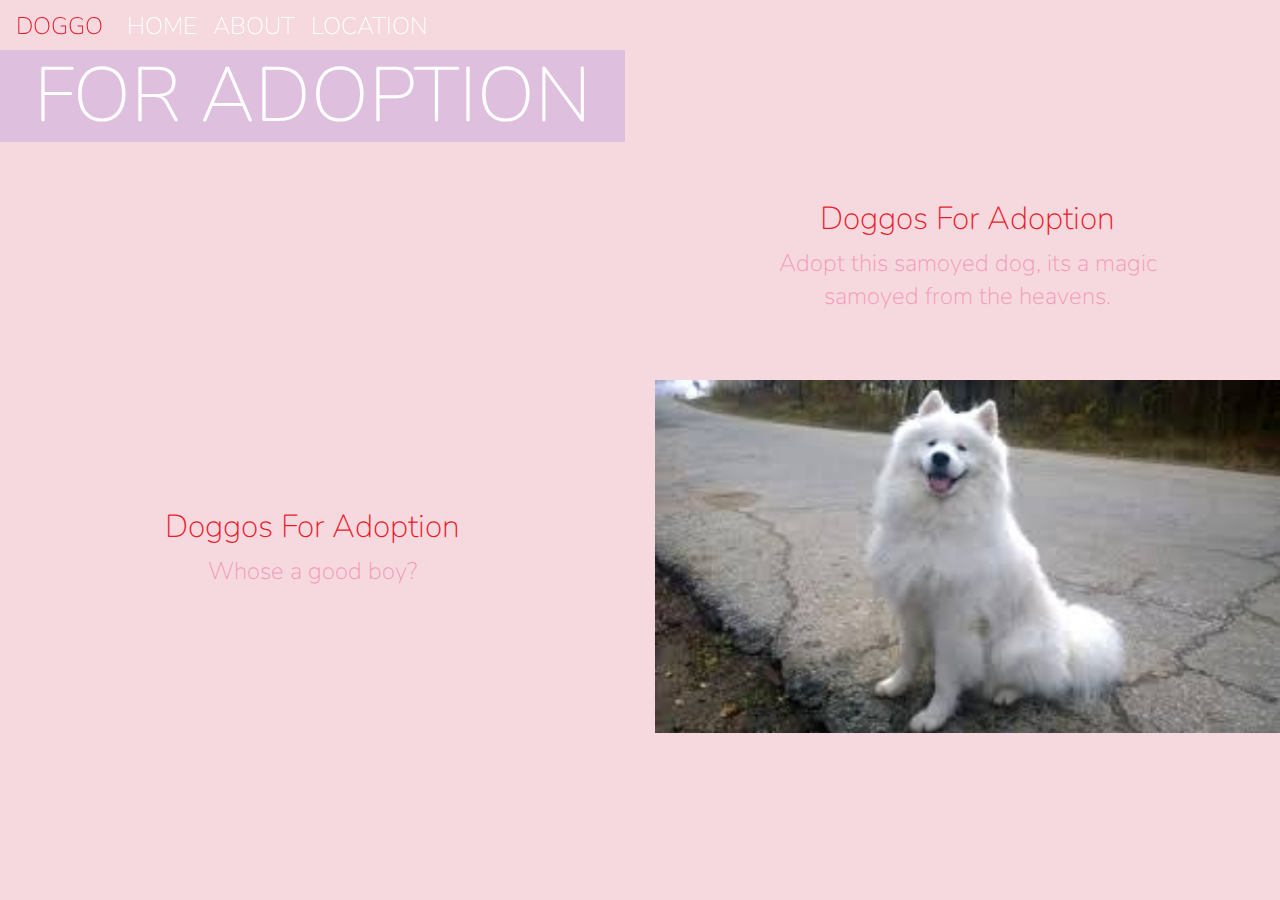
==== puppy-website/index.html @ b922f6ce "Added links to portfolio projects" ====
<!DOCTYPE html>
<html>
  <head>
    <meta charset="utf-8">
    <meta name="viewport" content="width=device-width, initial-scale=1">
    <meta http-equiv="x-ua-compatible" content="ie=edge">
    <title>Doggos For Adoption</title>
    <link rel="stylesheet" href="https://stackpath.bootstrapcdn.com/bootstrap/4.3.1/css/bootstrap.min.css" integrity="sha384-ggOyR0iXCbMQv3Xipma34MD+dH/1fQ784/j6cY/iJTQUOhcWr7x9JvoRxT2MZw1T" crossorigin="anonymous">
    <link href="https://fonts.googleapis.com/css?family=Nunito&display=swap" rel="stylesheet">
    <link rel="stylesheet" href="style.css">
  </head>
  <body>

    <nav id="mainNav" class="navbar navbar-dark navbar-expand-md pt-0 pb-0 fixed-top">
      <a href="#" class="navbar-brand">DOGGO</a>
      <button class="navbar-toggler" data-toggle="collapse" data-target="#navLinks" aria-label="toggle navigation">
        <span class="navbar-toggler-icon"></span>
      </button>
      <div class="collapse navbar-collapse" id="navLinks">
        <ul class="navbar-nav">
          <li class="nav-item">
            <a href="" class="nav-link">HOME</a>
          </li>
          <li class="nav-item">
            <a href="" class="nav-link">ABOUT</a>
          </li>
          <li class="nav-item">
            <a href="" class="nav-link">LOCATION</a>
          </li>
        </ul>
      </div>
    </nav>

    <!-- <div class="containter">
      <div class="row">
        <div class="col-4">
          Lorem ipsum dolor sit amet, consectetur adipisicing elit, sed do eiusmod tempor incididunt ut labore et dolore magna aliqua. Ut enim ad minim veniam, quis nostrud exercitation ullamco laboris nisi ut aliquip ex ea commodo consequat. Duis aute irure dolor in reprehenderit in voluptate velit esse cillum dolore eu fugiat nulla pariatur. Excepteur sint occaecat cupidatat non proident, sunt in culpa qui officia deserunt mollit anim id est laborum.
        </div>
      </div>
    </div> -->
    <section class="container-fluid pl-0 pr-0">
      <div id="first" class="row align-items-center">
        <div class="col-lg-6">
          <!-- <div id="headingGroup" class="text-white text-center d-none d-lg-block"> -->
          <div id="headingGroup" class="text-white text-center order-md-1">
            <h1>FOR ADOPTION</h1>
          </div>
        </div>
        <div class="col-lg-6 order-md-2">
          <img class="img-fluid" src="https://cdn2-www.dogtime.com/assets/uploads/gallery/samoyed-dogs-and-puppies/samoyed-dogs-puppies-1.jpg" alt="">
        </div>
      </div>
    </section>

    <section class="container-fluid pl-0 pr-0">
      <div id="paw1G" class="row align-items-center content">

        <div class="col-md-6 order-2 order-md-1">
          <img class="img-fluid" src="https://d17fnq9dkz9hgj.cloudfront.net/breed-uploads/2018/08/samoyed-detail.jpg?bust=1535566500&width=355" alt="">
        </div>

        <div class="col-md-6 text-center order-1 order-md-2">
          <div class="row justify-content-center">
            <div class="col-10 col-lg-8 mb-5 mb-md-0">
              <h2>Doggos For Adoption</h2>
              <i class="fas fa-paw fa-3x d-none d-lg-inline"></i>
              <p id="paw1D" class="lead">Adopt this samoyed dog, its a magic samoyed from the heavens.</p>
          </div>
        </div>

      </div>
    </section>

    <section class="container-fluid pl-0 pr-0">
      <div id="paw2G" class="row align-items-center content">

        <div class="col-md-6 text-center">
          <div class="row justify-content-center">
            <div class="col-10 col-lg-8 mb-5 mb-md-0">
              <h2>Doggos For Adoption</h2>
              <i class="fas fa-paw fa-3x d-none d-lg-inline"></i>
              <p id="paw2D" class="lead">Whose a good boy?</p>
            </div>
          </div>
        </div>

        <div class="col-md-6">
          <img class="img-fluid" src="[data-uri]" alt="">
        </div>

      </div>
    </section>
    <script src="https://code.jquery.com/jquery-3.3.1.slim.min.js" integrity="sha384-q8i/X+965DzO0rT7abK41JStQIAqVgRVzpbzo5smXKp4YfRvH+8abtTE1Pi6jizo" crossorigin="anonymous"></script>
    <script src="https://cdnjs.cloudflare.com/ajax/libs/popper.js/1.14.7/umd/popper.min.js" integrity="sha384-UO2eT0CpHqdSJQ6hJty5KVphtPhzWj9WO1clHTMGa3JDZwrnQq4sF86dIHNDz0W1" crossorigin="anonymous"></script>
    <script src="https://stackpath.bootstrapcdn.com/bootstrap/4.3.1/js/bootstrap.min.js" integrity="sha384-JjSmVgyd0p3pXB1rRibZUAYoIIy6OrQ6VrjIEaFf/nJGzIxFDsf4x0xIM+B07jRM" crossorigin="anonymous"></script>
    <script src="https://kit.fontawesome.com/55bb0e8d74.js"></script>
    <script src="https://ajax.googleapis.com/ajax/libs/jquery/3.4.1/jquery.min.js"></script>
    <script>
      $(function () {
        $(document).scroll(function(){
          var $nav = $("#mainNav");
          $nav.toggleClass("scrolled", $(this).scrollTop() > $nav.height());
        });
      });
    </script>
  </body>
</html>
---- puppy-website/style.css ----
body {
  background: #f5d9df;
  font-family: 'Nunito', sans-serif;

}

.navbar {
  /* background-color: rgba(0, 201, 255, 0.5); */
  font-size: 1.5rem;
  font-weight: 100;
}
#first {
  margin-top: 50px;
}
#mainNav .navbar-brand {
  font-size: inherit;
  font-weight: inherit;
  color: #EA1C2C;
}
#mainNav .nav-link {
  color: white;
}
#mainNav .nav-link:hover{
  color: #EA1C2C;
}
h1 {
  font-weight: 200;
  font-size: 6vw;
}

/* @media (max-width: 1200px) {
  h1 {
    font-size: 2rem;
  }
} */
h2 {
  color: #EA1C2C;
  font-weight: 200;
  font-size: 2rem
}
#paw1D {
  color: #f498b8;
  font-weight: 200;
  font-size: 1.5rem;
  line-height: 1.4;
}
#paw2D {
  color: #f498b8;
  font-weight: 200;
  font-size: 1.5rem;
  line-height: 1.4;
}
#paw1G {
  margin-top: 50px;
}

#paw2G {
  margin-top: 50px;
}

img {
  width: 100%;
  height: 100%;
}
#mainNav.scrolled {
  background-color: rgb(222, 192, 222);
  transition: background 500ms;
}
#headingGroup {
  background-color: rgb(222, 192, 222);

}
/* .paw {
  width: 10vw;
  height: 10vh;
} */
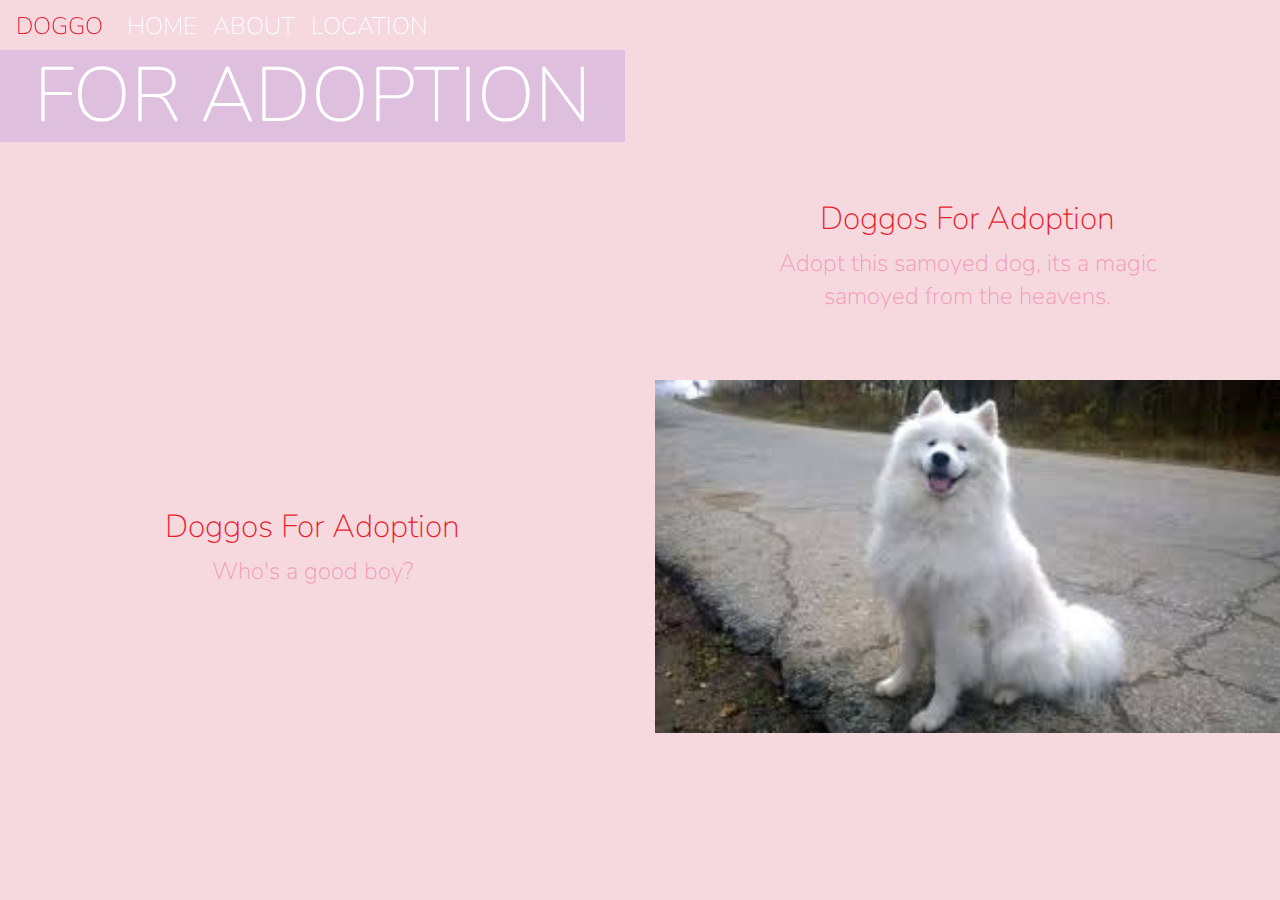
==== commit cb02499e: "Added Tooltip hovers" ====
--- a/puppy-website/index.html
+++ b/puppy-website/index.html
@@ -79,7 +79,7 @@
             <div class="col-10 col-lg-8 mb-5 mb-md-0">
               <h2>Doggos For Adoption</h2>
               <i class="fas fa-paw fa-3x d-none d-lg-inline"></i>
-              <p id="paw2D" class="lead">Whose a good boy?</p>
+              <p id="paw2D" class="lead">Who's a good boy?</p>
             </div>
           </div>
         </div>
